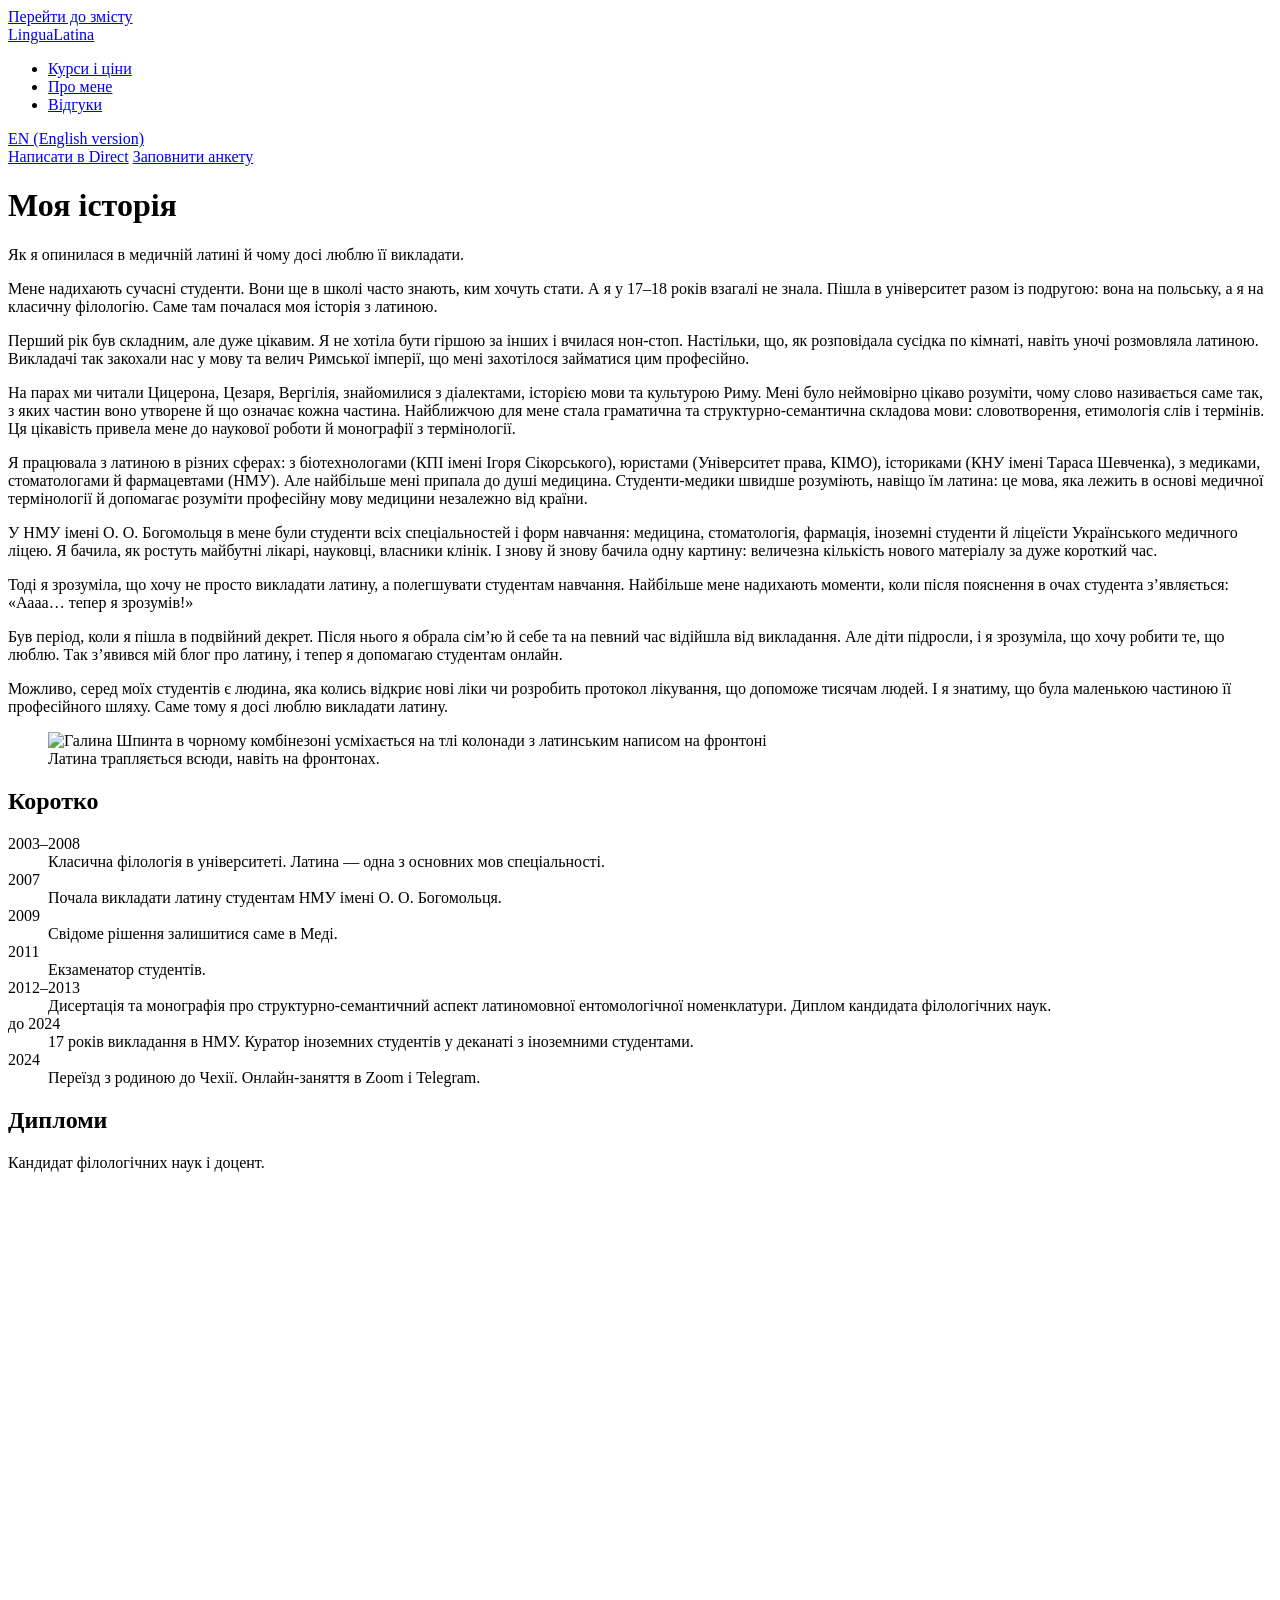
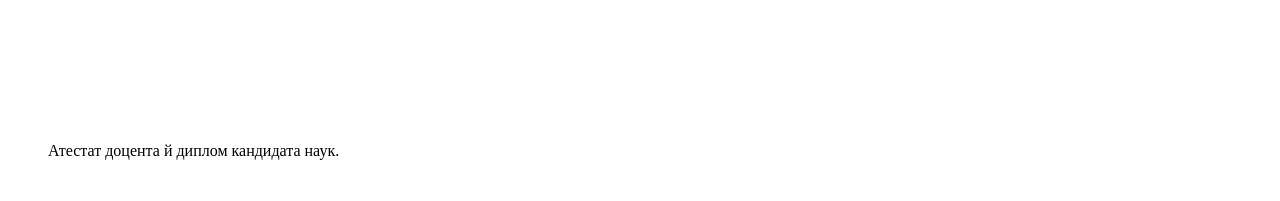
==== site/about/index.html @ a133d75b "Add Ukrainian home, courses and about pages Prices on the Ukrainian site only. Missing data is marke" ====
<!doctype html>
<html lang="uk">
<head>
  <meta charset="utf-8">
  <meta name="viewport" content="width=device-width, initial-scale=1">
  <title>Про мене | Галина Шпинта, LinguaLatina</title>
  <meta name="description" content="Галина Шпинта: кандидат філологічних наук, доцент, 17 років викладала латину в НМУ імені О. О. Богомольця, екзаменатор з 2011 року, авторка монографії та співавторка робочих зошитів з латинської мови.">
  <link rel="canonical" href="https://medicallatin.com/about/">
  <link rel="alternate" hreflang="uk" href="https://medicallatin.com/about/">
  <link rel="alternate" hreflang="en" href="https://medicallatin.com/en/about/">
  <link rel="alternate" hreflang="x-default" href="https://medicallatin.com/about/">
  <meta property="og:type" content="profile">
  <meta property="og:site_name" content="LinguaLatina">
  <meta property="og:title" content="Галина Шпинта: моя історія з латиною">
  <meta property="og:description" content="Від класичної філології до 17 років викладання в НМУ імені О. О. Богомольця й онлайн-занять з медичної латини.">
  <meta property="og:url" content="https://medicallatin.com/about/">
  <meta property="og:image" content="https://medicallatin.com/assets/og/og-uk.png">
  <meta property="og:image:width" content="1200">
  <meta property="og:image:height" content="630">
  <meta property="og:locale" content="uk_UA">
  <meta property="og:locale:alternate" content="en_US">
  <meta name="theme-color" content="#F5F7F7" media="(prefers-color-scheme: light)">
  <meta name="theme-color" content="#171B25" media="(prefers-color-scheme: dark)">
  <link rel="icon" href="/favicon.svg" type="image/svg+xml">
  <link rel="preload" href="/assets/fonts/fixel-var.woff2" as="font" type="font/woff2" crossorigin>
  <link rel="stylesheet" href="/assets/css/site.css">
</head>
<body>
  <a class="skip-link" href="#main">Перейти до змісту</a>

  <header class="site-header">
    <div class="wrap site-header__inner">
      <a class="wordmark" href="/" lang="la">LinguaLatina</a>
      <nav class="nav" aria-label="Основне меню">
        <ul>
          <li><a href="/courses/">Курси і ціни</a></li>
          <li><a href="/about/" aria-current="page">Про мене</a></li>
          <li><a href="/#vidhuky">Відгуки</a></li>
        </ul>
      </nav>
      <a class="lang-switch" href="/en/about/" hreflang="en" lang="en">EN<span class="visually-hidden"> (English version)</span></a>
      <div class="header-actions">
        <a class="btn btn--primary" href="https://ig.me/m/lingualatina_halyna">Написати в Direct</a>
        <a class="btn btn--secondary" href="#todo-google-form-ua" data-placeholder="GOOGLE_FORM_UA_URL">Заповнити анкету</a>
      </div>
    </div>
  </header>

  <main id="main">
    <div class="wrap page-head">
      <h1>Моя історія</h1>
      <p class="lede">Як я опинилася в медичній латині й чому досі люблю її викладати.</p>
    </div>

    <div class="wrap story">
      <div class="story__text">
        <p>Мене надихають сучасні студенти. Вони ще в школі часто знають, ким хочуть стати. А я у 17–18 років взагалі не знала. Пішла в університет разом із подругою: вона на польську, а я на класичну філологію. Саме там почалася моя історія з латиною.</p>
        <p>Перший рік був складним, але дуже цікавим. Я не хотіла бути гіршою за інших і вчилася нон-стоп. Настільки, що, як розповідала сусідка по кімнаті, навіть уночі розмовляла латиною. Викладачі так закохали нас у мову та велич Римської імперії, що мені захотілося займатися цим професійно.</p>
        <p>На парах ми читали Цицерона, Цезаря, Вергілія, знайомилися з діалектами, історією мови та культурою Риму. Мені було неймовірно цікаво розуміти, чому слово називається саме так, з яких частин воно утворене й що означає кожна частина. Найближчою для мене стала граматична та структурно-семантична складова мови: словотворення, етимологія слів і термінів. Ця цікавість привела мене до наукової роботи й монографії з термінології.</p>
        <p>Я працювала з латиною в різних сферах: з біотехнологами (КПІ імені Ігоря Сікорського), юристами (Університет права, КІМО), істориками (КНУ імені Тараса Шевченка), з медиками, стоматологами й фармацевтами (НМУ). Але найбільше мені припала до душі медицина. Студенти-медики швидше розуміють, навіщо їм латина: це мова, яка лежить в основі медичної термінології й допомагає розуміти професійну мову медицини незалежно від країни.</p>
        <p>У НМУ імені О.&nbsp;О.&nbsp;Богомольця в мене були студенти всіх спеціальностей і форм навчання: медицина, стоматологія, фармація, іноземні студенти й ліцеїсти Українського медичного ліцею. Я бачила, як ростуть майбутні лікарі, науковці, власники клінік. І знову й знову бачила одну картину: величезна кількість нового матеріалу за дуже короткий час.</p>
        <p>Тоді я зрозуміла, що хочу не просто викладати латину, а полегшувати студентам навчання. Найбільше мене надихають моменти, коли після пояснення в очах студента з’являється: «Аааа… тепер я зрозумів!»</p>
        <p>Був період, коли я пішла в подвійний декрет. Після нього я обрала сім’ю й себе та на певний час відійшла від викладання. Але діти підросли, і я зрозуміла, що хочу робити те, що люблю. Так з’явився мій блог про латину, і тепер я допомагаю студентам онлайн.</p>
        <p>Можливо, серед моїх студентів є людина, яка колись відкриє нові ліки чи розробить протокол лікування, що допоможе тисячам людей. І я знатиму, що була маленькою частиною її професійного шляху. Саме тому я досі люблю викладати латину.</p>
      </div>
      <figure class="story__photo">
        <img src="/assets/img/halyna-colonnade-420.webp" srcset="/assets/img/halyna-colonnade-420.webp 420w, /assets/img/halyna-colonnade-840.webp 840w" sizes="(min-width: 64em) 24rem, (min-width: 26rem) 24rem, 100vw" width="420" height="630" alt="Галина Шпинта в чорному комбінезоні усміхається на тлі колонади з латинським написом на фронтоні">
        <figcaption>Латина трапляється всюди, навіть на фронтонах.</figcaption>
      </figure>
    </div>

    <section class="section" aria-labelledby="timeline-title">
      <div class="wrap">
        <div class="section__head">
          <h2 id="timeline-title">Коротко</h2>
        </div>
        <dl class="timeline">
          <div><dt>2003–2008</dt><dd>Класична філологія в університеті. Латина — одна з основних мов спеціальності.</dd></div>
          <div><dt>2007</dt><dd>Почала викладати латину студентам НМУ імені О.&nbsp;О.&nbsp;Богомольця.</dd></div>
          <div><dt>2009</dt><dd>Свідоме рішення залишитися саме в Меді.</dd></div>
          <div><dt>2011</dt><dd>Екзаменатор студентів.</dd></div>
          <div><dt>2012–2013</dt><dd>Дисертація та монографія про структурно-семантичний аспект латиномовної ентомологічної номенклатури. Диплом кандидата філологічних наук.</dd></div>
          <div><dt>до 2024</dt><dd>17 років викладання в НМУ. Куратор іноземних студентів у деканаті з іноземними студентами.</dd></div>
          <div><dt>2024</dt><dd>Переїзд з родиною до Чехії. Онлайн-заняття в Zoom і Telegram.</dd></div>
        </dl>
      </div>
    </section>

    <section class="section" aria-labelledby="docs-title">
      <div class="wrap">
        <div class="section__head">
          <h2 id="docs-title">Дипломи</h2>
          <p>Кандидат філологічних наук і доцент.</p>
        </div>
        <div class="docs">
          <figure>
            <img src="/assets/img/diplomas-covers-360.webp" srcset="/assets/img/diplomas-covers-360.webp 360w, /assets/img/diplomas-covers-720.webp 720w" sizes="(min-width: 40em) 25rem, 100vw" width="360" height="550" alt="Бордові обкладинки з тризубом: «Атестат доцента» і «Диплом кандидата наук», з підписом «Отримала два дипломи»" loading="lazy">
            <figcaption>Атестат доцента й диплом кандидата наук.</figcaption>
          </figure>
          <figure>
            <img src="/assets/img/diploma-candidate-360.webp" srcset="/assets/img/diploma-candidate-360.webp 360w, /assets/img/diploma-candidate-720.webp 720w" sizes="(min-width: 40em) 25rem, 100vw" width="360" height="550" alt="Розгорнутий диплом кандидата філологічних наук на ім’я Воскобойник-Шпинти Галини Миколаївни, з позначкою «КНУ ім. Тараса Шевченка»" loading="lazy">
            <figcaption>Диплом кандидата філологічних наук, 2013.</figcaption>
          </figure>
        </div>
      </div>
    </section>

    <section class="section" aria-labelledby="pubs-title">
      <div class="wrap">
        <div class="section__head">
          <h2 id="pubs-title">Наукові та навчальні праці</h2>
          <p>Частина праць, авторка або співавторка яких — я. Повний список: <a href="#todo-google-scholar" data-placeholder="GOOGLE_SCHOLAR_URL">профіль у Google Scholar</a>.</p>
        </div>
        <ul class="pubs">
          <li><span class="pubs__title">Латиномовна ентомологічна номенклатура: структурно-семантичний аспект</span><span class="pubs__authors">Галина Воскобойник-Шпинта. Монографія.</span></li>
          <li><span class="pubs__title" lang="en">Medical Latin Terminology Workbook</span><span class="pubs__authors">Lekhnitska S.&nbsp;I., Shpynta G.&nbsp;M.</span></li>
          <li><span class="pubs__title">Робочий зошит до практикуму з латинської мови та медичної термінології</span><span class="pubs__authors">Кісельова О.&nbsp;Г., Лехницька С.&nbsp;І., Шпинта Г.&nbsp;М.</span></li>
          <li><span class="pubs__title">Латинська мова та медична термінологія. Робочий зошит</span><span class="pubs__authors">Кісельова О.&nbsp;Г., Лехницька С.&nbsp;І., Шпинта Г.&nbsp;М.</span></li>
          <li><span class="pubs__title">Робочий зошит з латинської мови (для студентів фармацевтичного факультету)</span><span class="pubs__authors">Кісельова О.&nbsp;Г., Ніколаєнко О.&nbsp;А., Шпинта Г.&nbsp;М.</span></li>
          <li><span class="pubs__title">Робочий зошит з латинської мови (для студентів фармацевтичного факультету заочної форми навчання)</span><span class="pubs__authors">Ніколаєнко О.&nbsp;А., Шпинта Г.&nbsp;М.</span></li>
        </ul>
        <figure class="books">
          <img src="/assets/img/books-480.webp" srcset="/assets/img/books-480.webp 480w, /assets/img/books-900.webp 900w" sizes="(min-width: 32em) 30rem, 100vw" width="480" height="733" alt="Шість обкладинок: Medical Latin Terminology Workbook, три робочі зошити з латинської мови, посібник «Латинська мова та медична термінологія» і монографія з метеликом на обкладинці" loading="lazy">
          <figcaption>Обкладинки праць зі списку вище.</figcaption>
        </figure>
      </div>
    </section>

    <section class="section" aria-labelledby="about-cta-title">
      <div class="wrap prose">
        <h2 id="about-cta-title">Почнімо з пробного заняття</h2>
        <p>Визначимо, де саме у вас прогалини, і окреслимо, що і за який час можна виправити.</p>
        <div class="cta-row">
          <a class="btn btn--primary" href="https://ig.me/m/lingualatina_halyna">Написати в Direct</a>
          <a class="btn btn--secondary" href="#todo-google-form-ua" data-placeholder="GOOGLE_FORM_UA_URL">Заповнити анкету</a>
        </div>
      </div>
    </section>
  </main>

  <footer class="site-footer">
    <div class="wrap site-footer__inner">
      <p class="motto"><span lang="la">Repetitio est mater studiorum.</span><span class="motto__translation">Повторення — мати навчання.</span></p>
      <p class="site-footer__meta">© 2026 <span lang="la">LinguaLatina</span>, Галина Шпинта<br><a href="/en/about/" hreflang="en">English version</a></p>
    </div>
  </footer>

  <nav class="booking-bar" aria-label="Запис на навчання">
    <a class="btn btn--primary" href="https://ig.me/m/lingualatina_halyna">Написати в Direct</a>
    <a class="btn btn--secondary" href="#todo-google-form-ua" data-placeholder="GOOGLE_FORM_UA_URL">Заповнити анкету</a>
  </nav>
</body>
</html>
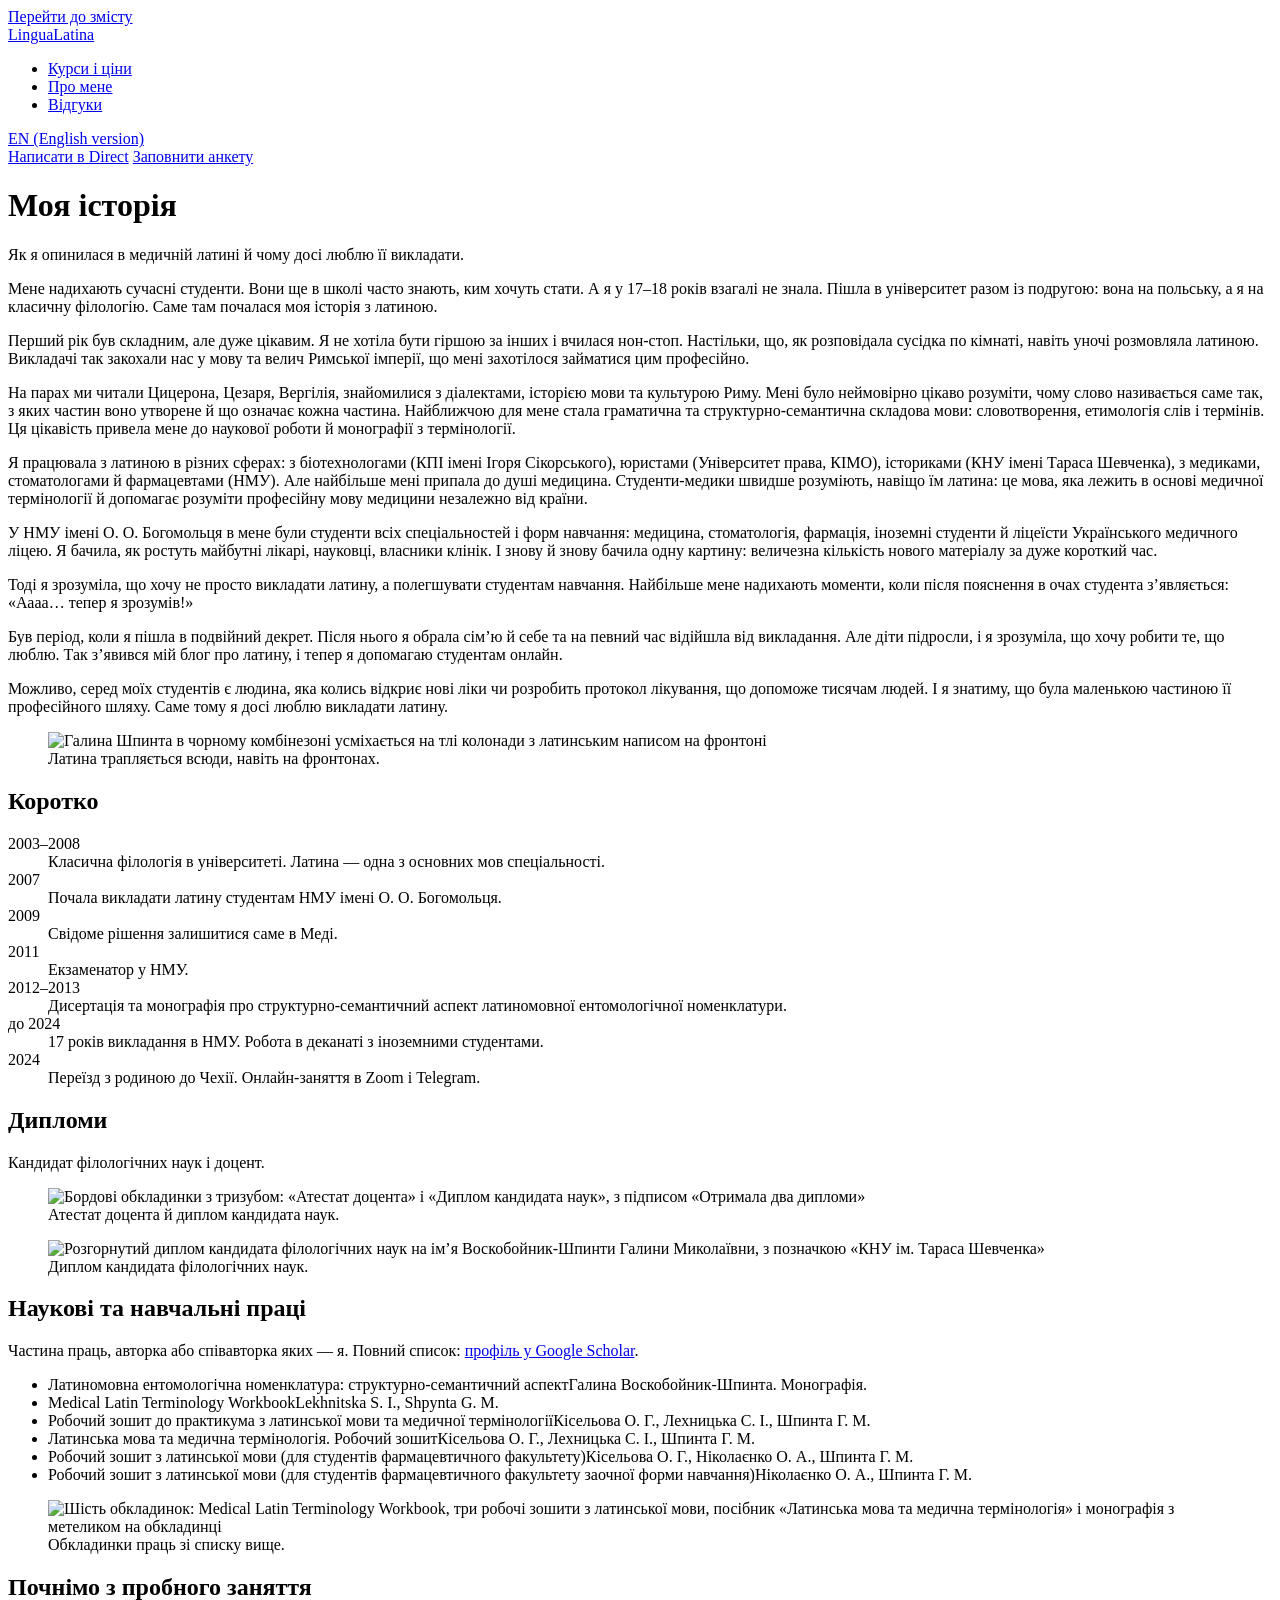
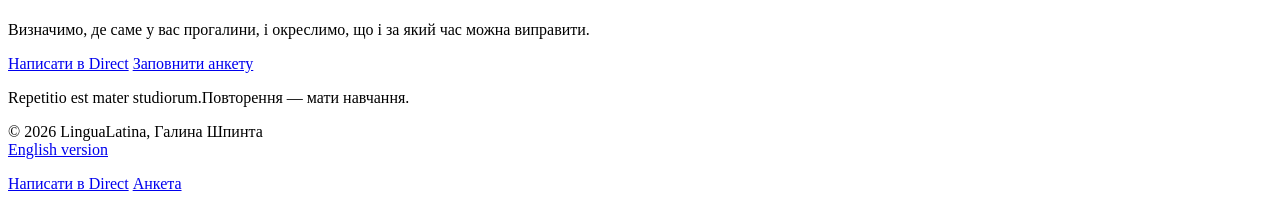
==== commit f0709263: "Remove details not supported by the teacher's materials Drop the curator title, the diploma year and" ====
--- a/site/about/index.html
+++ b/site/about/index.html
@@ -54,7 +54,7 @@
 
     <div class="wrap story">
       <div class="story__text">
-        <p>Мене надихають сучасні студенти. Вони ще в школі часто знають, ким хочуть стати. А я у 17–18 років взагалі не знала. Пішла в університет разом із подругою: вона на польську, а я на класичну філологію. Саме там почалася моя історія з латиною.</p>
+        <p>Мене надихають сучасні студенти. Вони ще в школі часто знають, ким хочуть стати. А я у 17–⁠18 років взагалі не знала. Пішла в університет разом із подругою: вона на польську, а я на класичну філологію. Саме там почалася моя історія з латиною.</p>
         <p>Перший рік був складним, але дуже цікавим. Я не хотіла бути гіршою за інших і вчилася нон-стоп. Настільки, що, як розповідала сусідка по кімнаті, навіть уночі розмовляла латиною. Викладачі так закохали нас у мову та велич Римської імперії, що мені захотілося займатися цим професійно.</p>
         <p>На парах ми читали Цицерона, Цезаря, Вергілія, знайомилися з діалектами, історією мови та культурою Риму. Мені було неймовірно цікаво розуміти, чому слово називається саме так, з яких частин воно утворене й що означає кожна частина. Найближчою для мене стала граматична та структурно-семантична складова мови: словотворення, етимологія слів і термінів. Ця цікавість привела мене до наукової роботи й монографії з термінології.</p>
         <p>Я працювала з латиною в різних сферах: з біотехнологами (КПІ імені Ігоря Сікорського), юристами (Університет права, КІМО), істориками (КНУ імені Тараса Шевченка), з медиками, стоматологами й фармацевтами (НМУ). Але найбільше мені припала до душі медицина. Студенти-медики швидше розуміють, навіщо їм латина: це мова, яка лежить в основі медичної термінології й допомагає розуміти професійну мову медицини незалежно від країни.</p>
@@ -75,12 +75,12 @@
           <h2 id="timeline-title">Коротко</h2>
         </div>
         <dl class="timeline">
-          <div><dt>2003–2008</dt><dd>Класична філологія в університеті. Латина — одна з основних мов спеціальності.</dd></div>
+          <div><dt>2003–⁠2008</dt><dd>Класична філологія в університеті. Латина — одна з основних мов спеціальності.</dd></div>
           <div><dt>2007</dt><dd>Почала викладати латину студентам НМУ імені О.&nbsp;О.&nbsp;Богомольця.</dd></div>
           <div><dt>2009</dt><dd>Свідоме рішення залишитися саме в Меді.</dd></div>
-          <div><dt>2011</dt><dd>Екзаменатор студентів.</dd></div>
-          <div><dt>2012–2013</dt><dd>Дисертація та монографія про структурно-семантичний аспект латиномовної ентомологічної номенклатури. Диплом кандидата філологічних наук.</dd></div>
-          <div><dt>до 2024</dt><dd>17 років викладання в НМУ. Куратор іноземних студентів у деканаті з іноземними студентами.</dd></div>
+          <div><dt>2011</dt><dd>Екзаменатор у НМУ.</dd></div>
+          <div><dt>2012–⁠2013</dt><dd>Дисертація та монографія про структурно-семантичний аспект латиномовної ентомологічної номенклатури.</dd></div>
+          <div><dt>до 2024</dt><dd>17 років викладання в НМУ. Робота в деканаті з іноземними студентами.</dd></div>
           <div><dt>2024</dt><dd>Переїзд з родиною до Чехії. Онлайн-заняття в Zoom і Telegram.</dd></div>
         </dl>
       </div>
@@ -99,7 +99,7 @@
           </figure>
           <figure>
             <img src="/assets/img/diploma-candidate-360.webp" srcset="/assets/img/diploma-candidate-360.webp 360w, /assets/img/diploma-candidate-720.webp 720w" sizes="(min-width: 40em) 25rem, 100vw" width="360" height="550" alt="Розгорнутий диплом кандидата філологічних наук на ім’я Воскобойник-Шпинти Галини Миколаївни, з позначкою «КНУ ім. Тараса Шевченка»" loading="lazy">
-            <figcaption>Диплом кандидата філологічних наук, 2013.</figcaption>
+            <figcaption>Диплом кандидата філологічних наук.</figcaption>
           </figure>
         </div>
       </div>
@@ -114,7 +114,7 @@
         <ul class="pubs">
           <li><span class="pubs__title">Латиномовна ентомологічна номенклатура: структурно-семантичний аспект</span><span class="pubs__authors">Галина Воскобойник-Шпинта. Монографія.</span></li>
           <li><span class="pubs__title" lang="en">Medical Latin Terminology Workbook</span><span class="pubs__authors">Lekhnitska S.&nbsp;I., Shpynta G.&nbsp;M.</span></li>
-          <li><span class="pubs__title">Робочий зошит до практикуму з латинської мови та медичної термінології</span><span class="pubs__authors">Кісельова О.&nbsp;Г., Лехницька С.&nbsp;І., Шпинта Г.&nbsp;М.</span></li>
+          <li><span class="pubs__title">Робочий зошит до практикума з латинської мови та медичної термінології</span><span class="pubs__authors">Кісельова О.&nbsp;Г., Лехницька С.&nbsp;І., Шпинта Г.&nbsp;М.</span></li>
           <li><span class="pubs__title">Латинська мова та медична термінологія. Робочий зошит</span><span class="pubs__authors">Кісельова О.&nbsp;Г., Лехницька С.&nbsp;І., Шпинта Г.&nbsp;М.</span></li>
           <li><span class="pubs__title">Робочий зошит з латинської мови (для студентів фармацевтичного факультету)</span><span class="pubs__authors">Кісельова О.&nbsp;Г., Ніколаєнко О.&nbsp;А., Шпинта Г.&nbsp;М.</span></li>
           <li><span class="pubs__title">Робочий зошит з латинської мови (для студентів фармацевтичного факультету заочної форми навчання)</span><span class="pubs__authors">Ніколаєнко О.&nbsp;А., Шпинта Г.&nbsp;М.</span></li>
@@ -147,7 +147,7 @@
 
   <nav class="booking-bar" aria-label="Запис на навчання">
     <a class="btn btn--primary" href="https://ig.me/m/lingualatina_halyna">Написати в Direct</a>
-    <a class="btn btn--secondary" href="#todo-google-form-ua" data-placeholder="GOOGLE_FORM_UA_URL">Заповнити анкету</a>
+    <a class="btn btn--secondary" href="#todo-google-form-ua" data-placeholder="GOOGLE_FORM_UA_URL">Анкета</a>
   </nav>
 </body>
 </html>
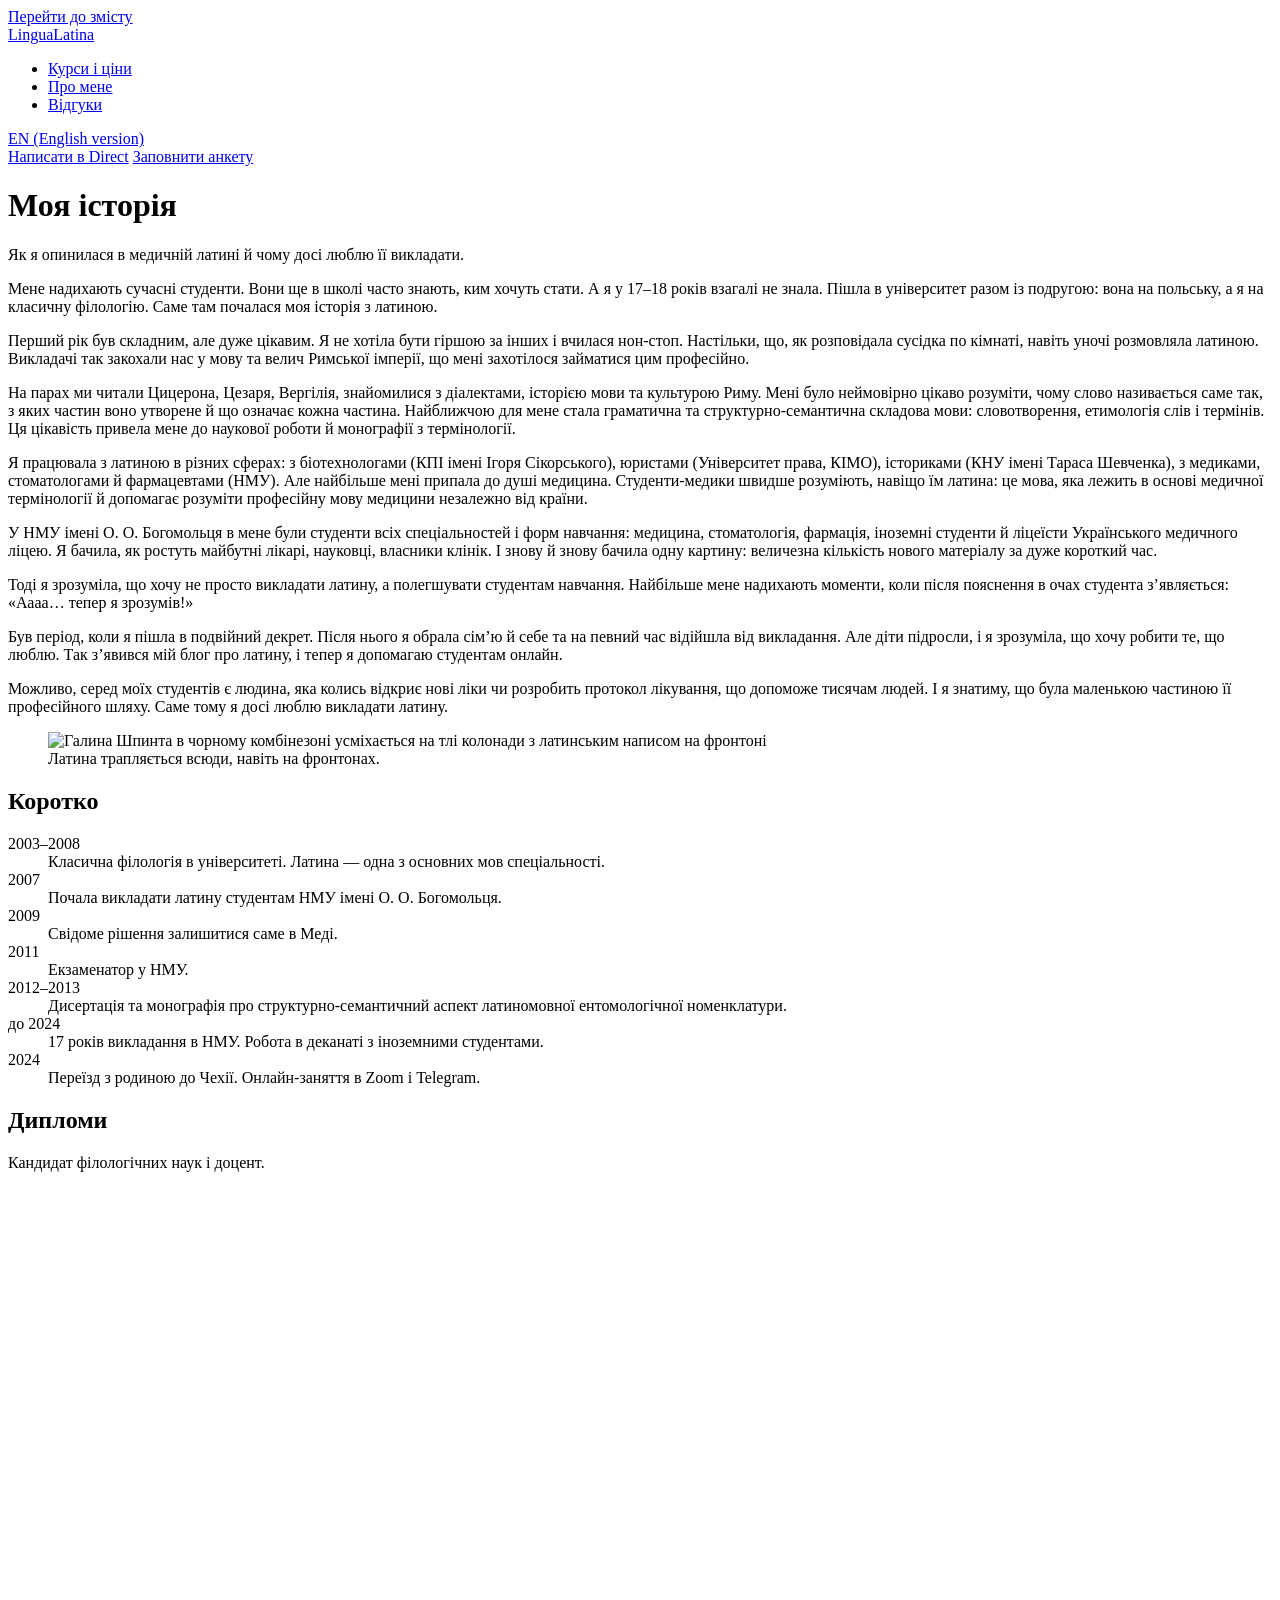
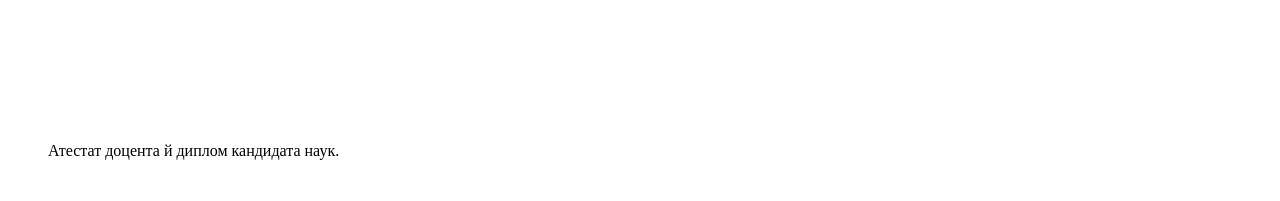
==== commit 5f939aa0: "Add a light/dark theme switch to the header First visit follows the device setting; the visitor's ch" ====
--- a/site/about/index.html
+++ b/site/about/index.html
@@ -23,6 +23,7 @@
   <meta name="theme-color" content="#171B25" media="(prefers-color-scheme: dark)">
   <link rel="icon" href="/favicon.svg" type="image/svg+xml">
   <link rel="preload" href="/assets/fonts/fixel-var.woff2" as="font" type="font/woff2" crossorigin>
+  <script src="/assets/js/theme.js"></script>
   <link rel="stylesheet" href="/assets/css/site.css">
 </head>
 <body>
@@ -39,6 +40,7 @@
         </ul>
       </nav>
       <a class="lang-switch" href="/en/about/" hreflang="en" lang="en">EN<span class="visually-hidden"> (English version)</span></a>
+      <button class="theme-toggle" type="button" aria-pressed="false" data-title-dark="Увімкнути темну тему" data-title-light="Увімкнути світлу тему" hidden><svg class="theme-toggle__moon" viewBox="0 0 24 24" fill="none" stroke="currentColor" stroke-width="1.75" stroke-linejoin="round" aria-hidden="true" focusable="false"><path d="M20 14A8 8 0 1 1 10 4a7.5 7.5 0 0 0 10 10z"/></svg><svg class="theme-toggle__sun" viewBox="0 0 24 24" fill="none" stroke="currentColor" stroke-width="1.75" stroke-linecap="round" aria-hidden="true" focusable="false"><circle cx="12" cy="12" r="4"/><path d="M12 2.5v2M12 19.5v2M2.5 12h2M19.5 12h2M5.3 5.3l1.4 1.4M17.3 17.3l1.4 1.4M5.3 18.7l1.4-1.4M17.3 6.7l1.4-1.4"/></svg><span class="visually-hidden">Темна тема</span></button>
       <div class="header-actions">
         <a class="btn btn--primary" href="https://ig.me/m/lingualatina_halyna">Написати в Direct</a>
         <a class="btn btn--secondary" href="#todo-google-form-ua" data-placeholder="GOOGLE_FORM_UA_URL">Заповнити анкету</a>
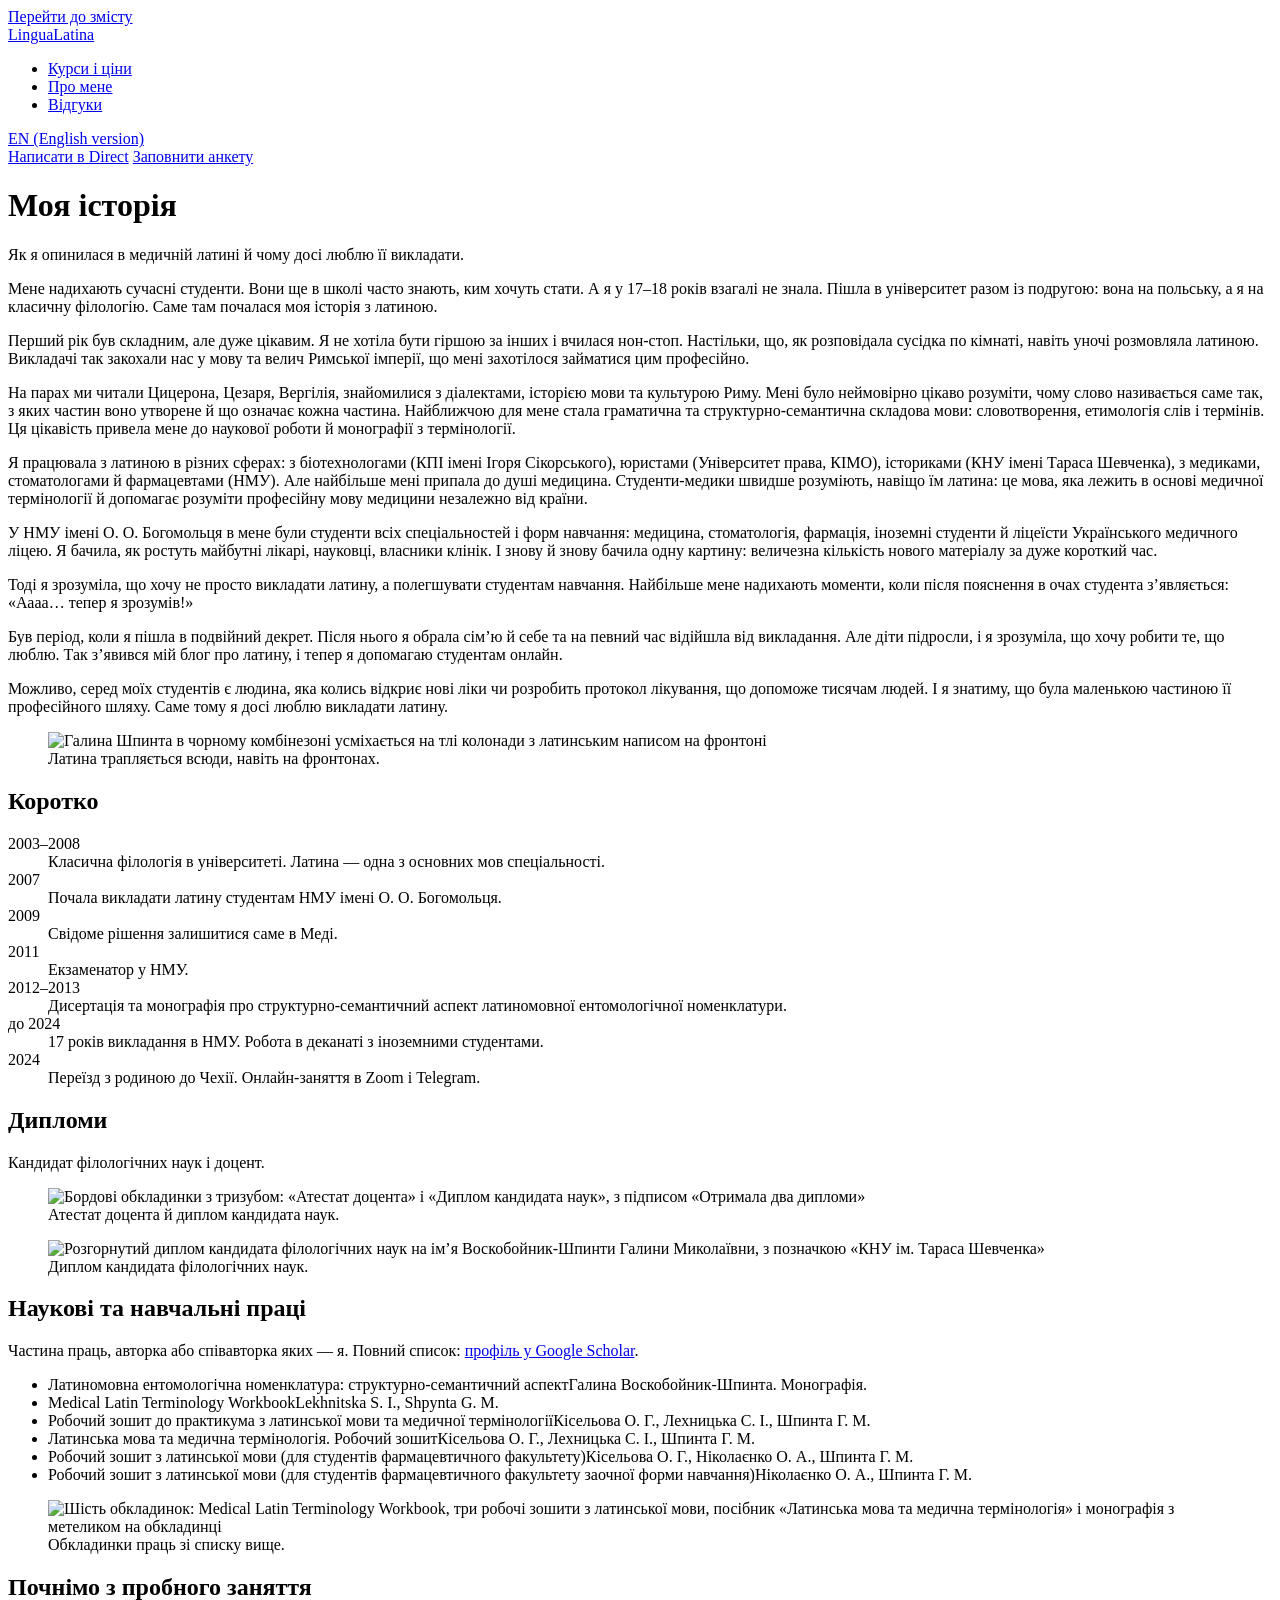
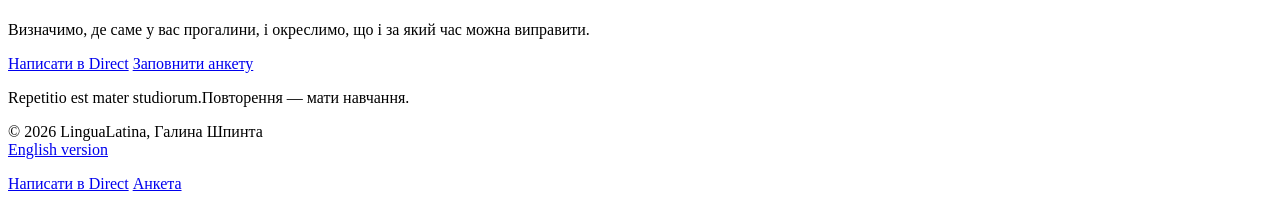
==== commit c7761d55: "Restyle in warm autumn pastels and open in the light theme Halyna's feedback: a warm pastel palette " ====
--- a/site/about/index.html
+++ b/site/about/index.html
@@ -19,8 +19,7 @@
   <meta property="og:image:height" content="630">
   <meta property="og:locale" content="uk_UA">
   <meta property="og:locale:alternate" content="en_US">
-  <meta name="theme-color" content="#F5F7F7" media="(prefers-color-scheme: light)">
-  <meta name="theme-color" content="#171B25" media="(prefers-color-scheme: dark)">
+  <meta name="theme-color" content="#F7F0E6">
   <link rel="icon" href="/favicon.svg" type="image/svg+xml">
   <link rel="preload" href="/assets/fonts/fixel-var.woff2" as="font" type="font/woff2" crossorigin>
   <script src="/assets/js/theme.js"></script>
@@ -49,7 +48,7 @@
   </header>
 
   <main id="main">
-    <div class="wrap page-head">
+    <div class="wrap page-head page-head--library">
       <h1>Моя історія</h1>
       <p class="lede">Як я опинилася в медичній латині й чому досі люблю її викладати.</p>
     </div>
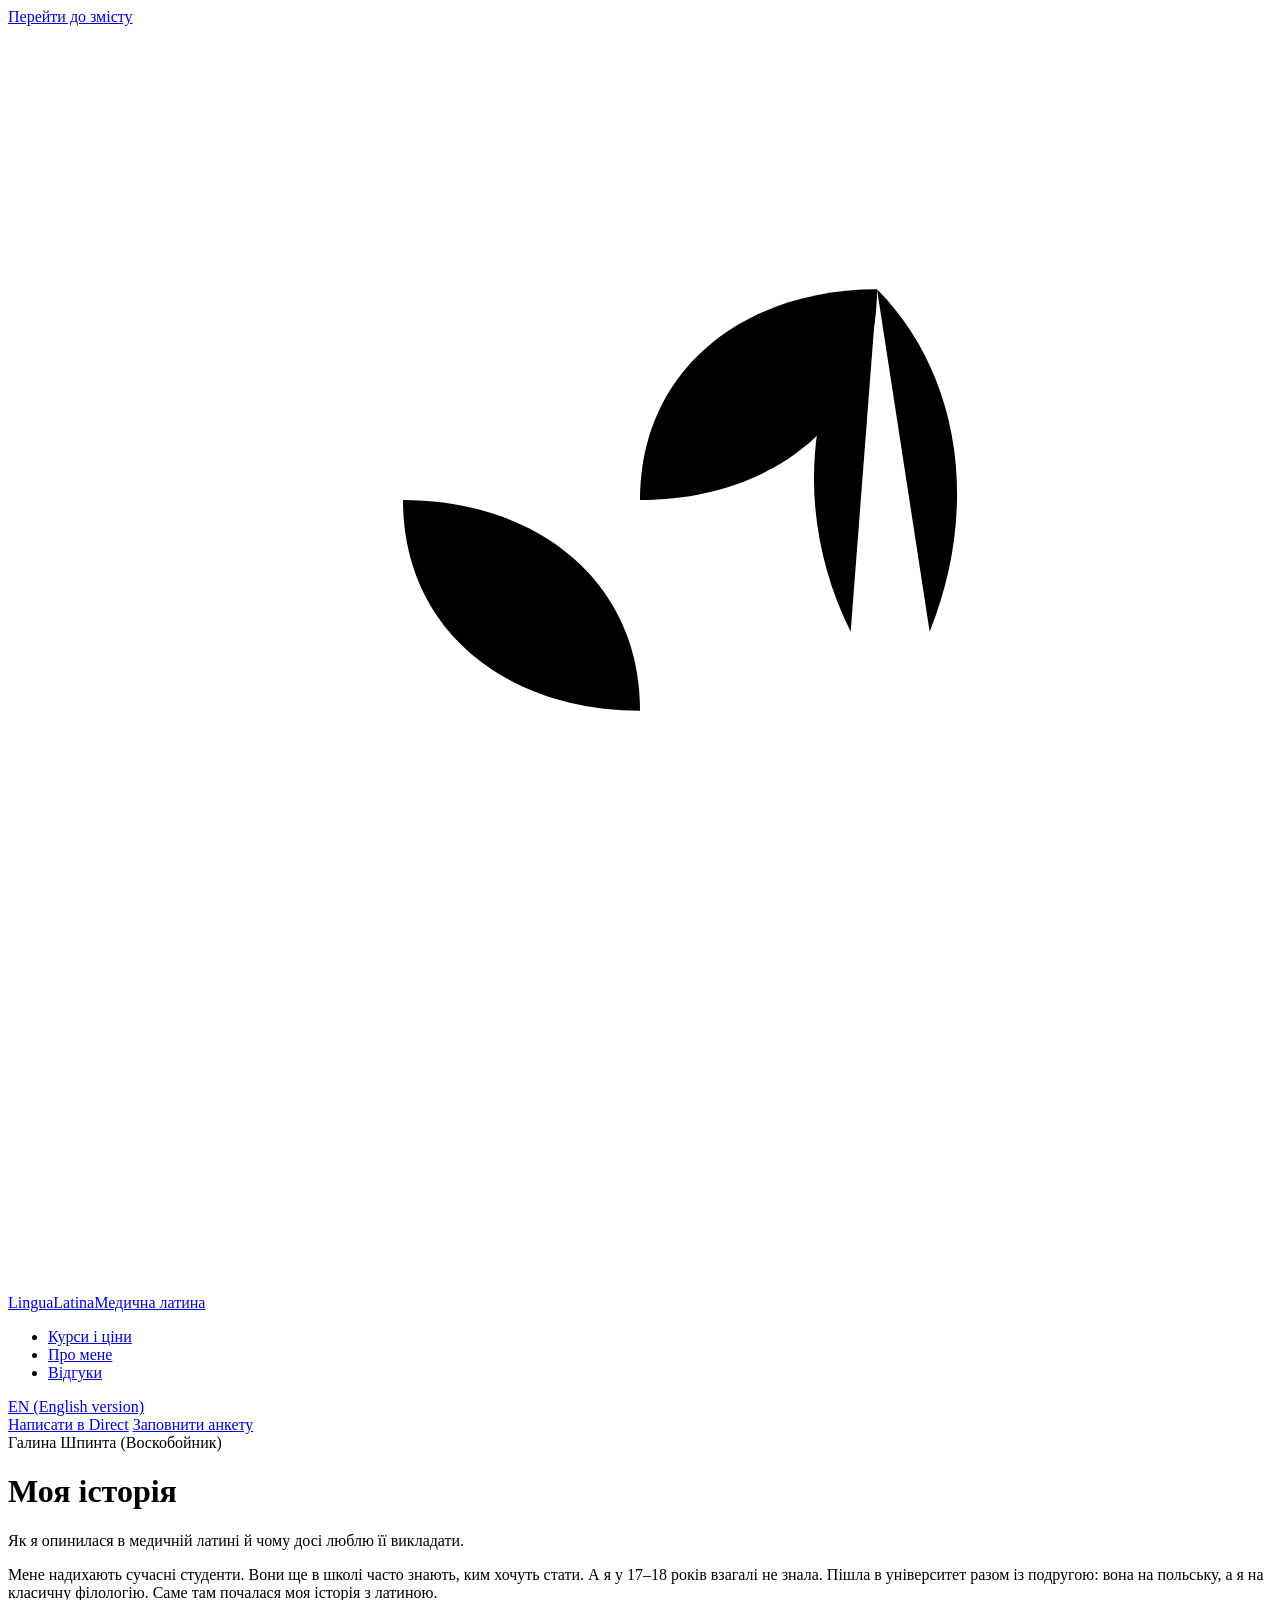
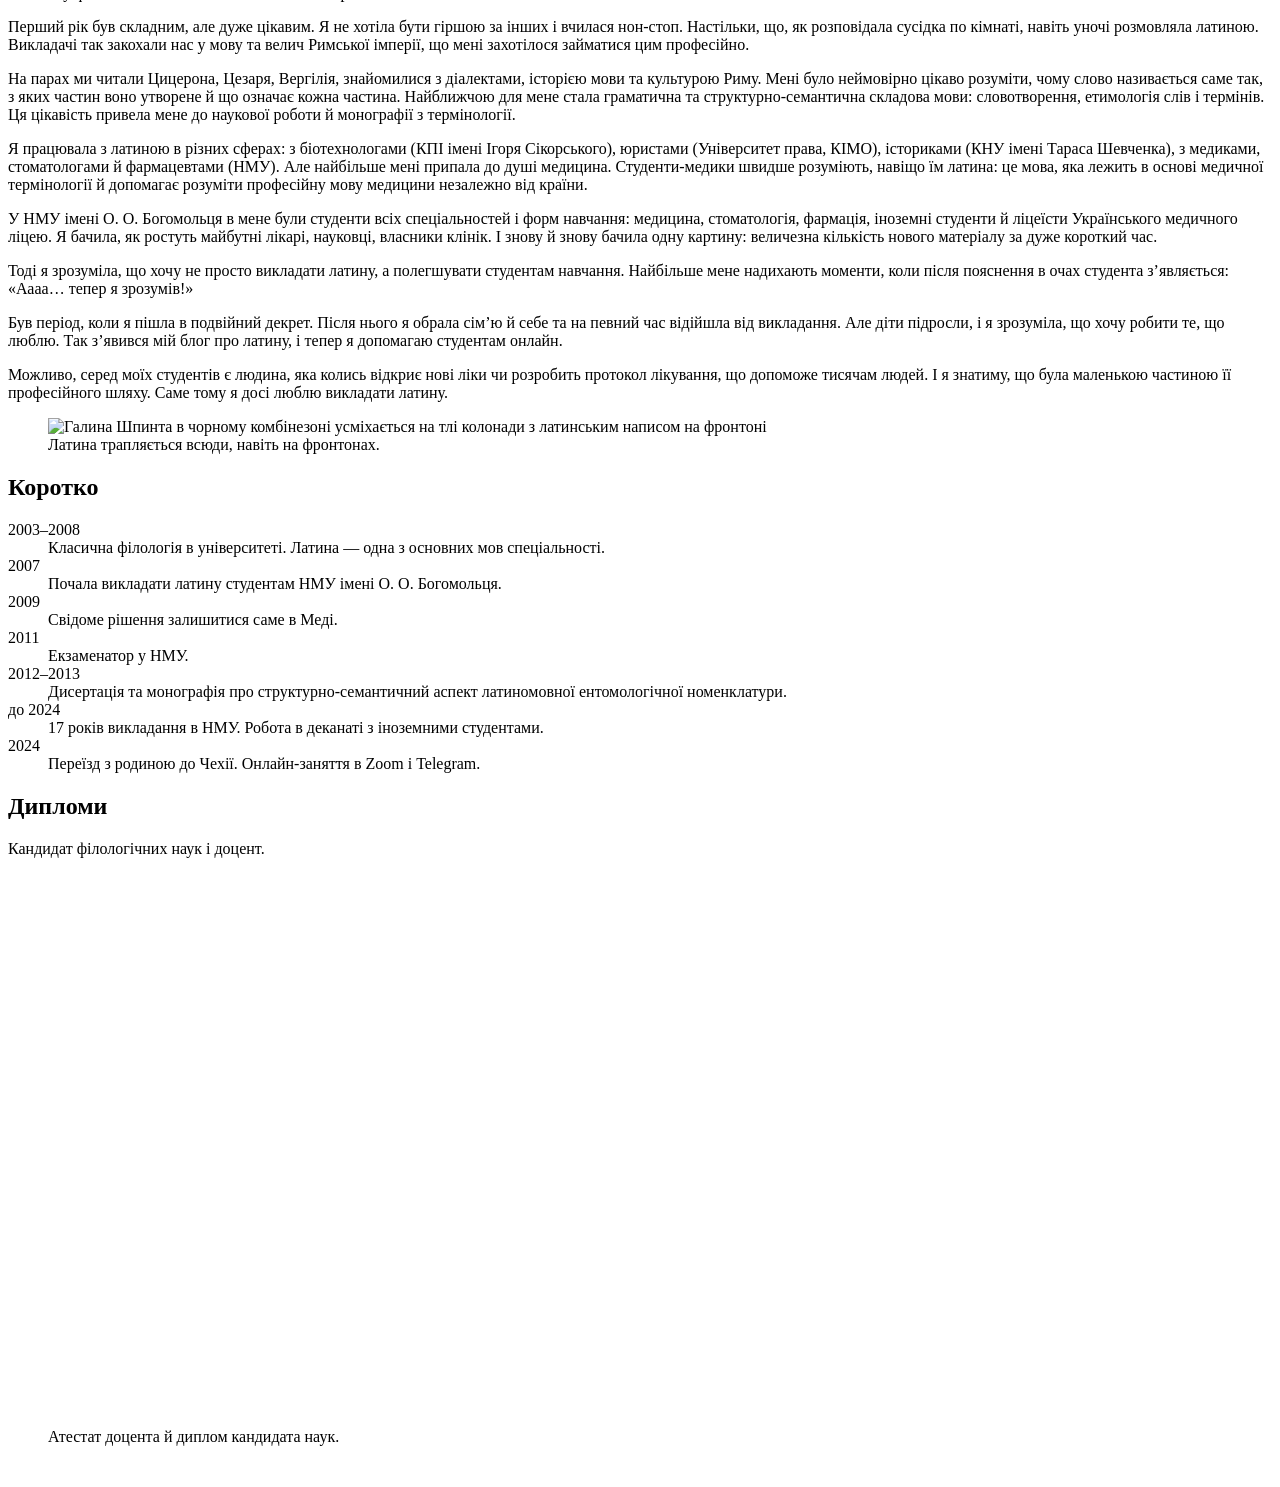
==== commit aa4e1998: "Restyle the site after Halyna's express-course landing The light theme uses the landing's parchment," ====
--- a/site/about/index.html
+++ b/site/about/index.html
@@ -19,9 +19,10 @@
   <meta property="og:image:height" content="630">
   <meta property="og:locale" content="uk_UA">
   <meta property="og:locale:alternate" content="en_US">
-  <meta name="theme-color" content="#F7F0E6">
+  <meta name="theme-color" content="#FAF7F2">
   <link rel="icon" href="/favicon.svg" type="image/svg+xml">
-  <link rel="preload" href="/assets/fonts/fixel-var.woff2" as="font" type="font/woff2" crossorigin>
+  <link rel="preload" href="/assets/fonts/inter-var.woff2" as="font" type="font/woff2" crossorigin>
+  <link rel="preload" href="/assets/fonts/cormorant-garamond.woff2" as="font" type="font/woff2" crossorigin>
   <script src="/assets/js/theme.js"></script>
   <link rel="stylesheet" href="/assets/css/site.css">
 </head>
@@ -30,7 +31,7 @@
 
   <header class="site-header">
     <div class="wrap site-header__inner">
-      <a class="wordmark" href="/" lang="la">LinguaLatina</a>
+      <a class="logo" href="/"><span class="logo__mark" aria-hidden="true"><svg viewBox="0 0 24 24" focusable="false"><path d="M12 21V9"/><path d="M12 9C12 6.5 14 5 16.5 5C16.5 7.5 14.5 9 12 9Z"/><path d="M12 13C9.5 13 7.5 11.5 7.5 9C10 9 12 10.5 12 13Z"/><path d="M16.5 5C18 6.5 18.5 9 17.5 11.5"/><path d="M16.5 5C15 7 15 9.5 16 11.5"/></svg></span><span class="logo__text"><span class="logo__name" lang="la">LinguaLatina</span><span class="logo__sub">Медична латина</span></span></a>
       <nav class="nav" aria-label="Основне меню">
         <ul>
           <li><a href="/courses/">Курси і ціни</a></li>
@@ -49,6 +50,7 @@
 
   <main id="main">
     <div class="wrap page-head page-head--library">
+      <span class="eyebrow">Галина Шпинта (Воскобойник)</span>
       <h1>Моя історія</h1>
       <p class="lede">Як я опинилася в медичній латині й чому досі люблю її викладати.</p>
     </div>
@@ -87,7 +89,7 @@
       </div>
     </section>
 
-    <section class="section" aria-labelledby="docs-title">
+    <section class="section section--band" aria-labelledby="docs-title">
       <div class="wrap">
         <div class="section__head">
           <h2 id="docs-title">Дипломи</h2>
@@ -128,12 +130,14 @@
     </section>
 
     <section class="section" aria-labelledby="about-cta-title">
-      <div class="wrap prose">
-        <h2 id="about-cta-title">Почнімо з пробного заняття</h2>
-        <p>Визначимо, де саме у вас прогалини, і окреслимо, що і за який час можна виправити.</p>
-        <div class="cta-row">
-          <a class="btn btn--primary" href="https://ig.me/m/lingualatina_halyna">Написати в Direct</a>
-          <a class="btn btn--secondary" href="#todo-google-form-ua" data-placeholder="GOOGLE_FORM_UA_URL">Заповнити анкету</a>
+      <div class="wrap">
+        <div class="cta-card">
+          <h2 id="about-cta-title">Почнімо з пробного заняття</h2>
+          <p>Визначимо, де саме у вас прогалини, і окреслимо, що і за який час можна виправити.</p>
+          <div class="cta-row">
+            <a class="btn btn--primary" href="https://ig.me/m/lingualatina_halyna">Написати в Direct</a>
+            <a class="btn btn--secondary" href="#todo-google-form-ua" data-placeholder="GOOGLE_FORM_UA_URL">Заповнити анкету</a>
+          </div>
         </div>
       </div>
     </section>
